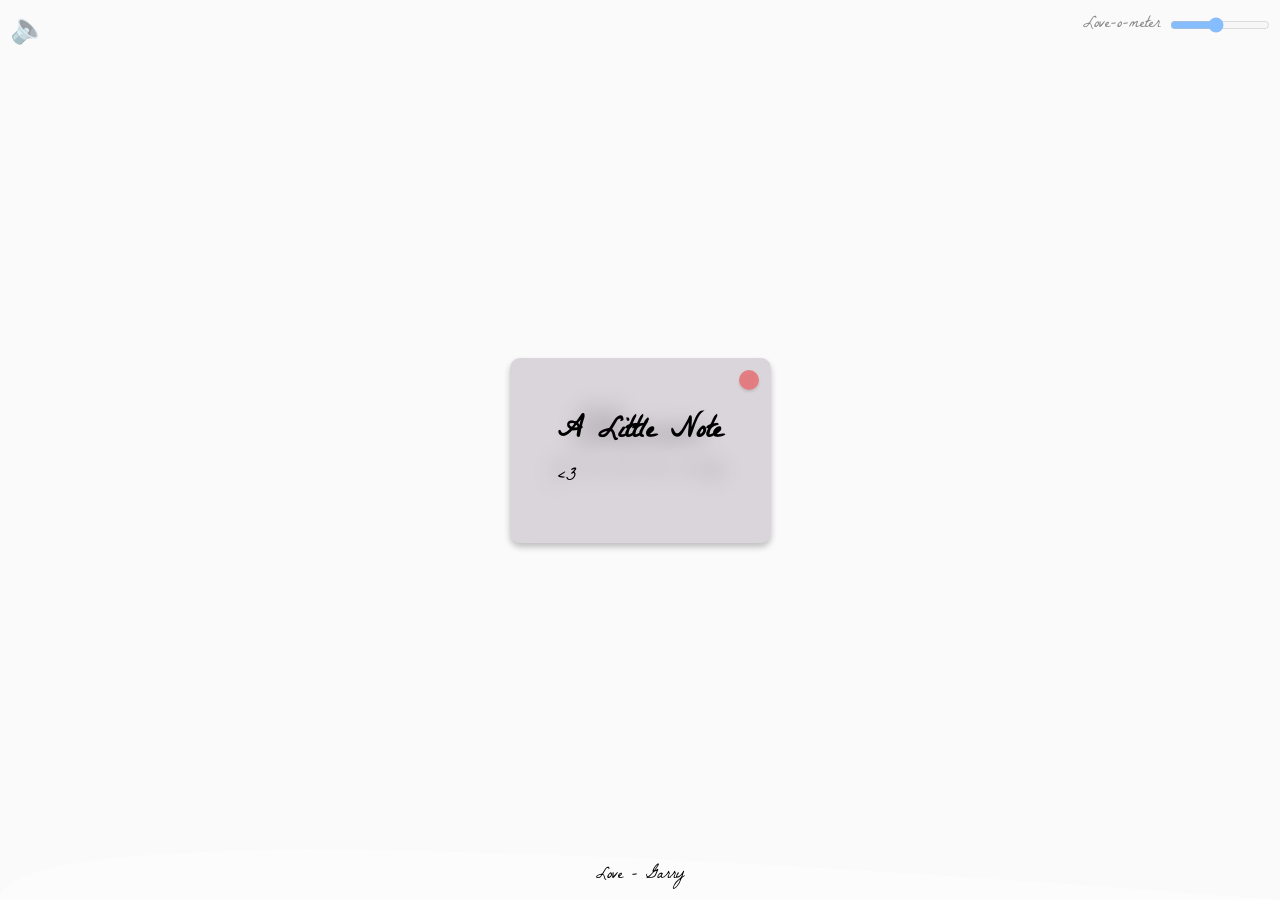
==== index.html @ 7bf53def "Add files via upload" ====
<!DOCTYPE html>
<html lang="en">
<head>
    <link rel="preconnect" href="https://fonts.googleapis.com">
    <link rel="preconnect" href="https://fonts.gstatic.com" crossorigin>
    <link href="https://fonts.googleapis.com/css2?family=La+Belle+Aurore&display=swap" rel="stylesheet">
    <link href="https://fonts.googleapis.com/css2?family=Dancing+Script&family=IBM+Plex+Mono&family=Noto+Serif+JP:wght@200&family=Playfair+Display&family=Rubik+Broken+Fax&family=Single+Day&display=swap" rel="stylesheet">

    <meta charset="UTF-8">
    <meta http-equiv="X-UA-Compatible" content="IE=edge">
    <meta name="viewport" content="width=device-width, initial-scale=1.0">
    <title>Sharon is my Love</title>
    <link rel="icon" href="https://media1.tenor.com/m/VSxlAnMklw0AAAAC/anime-hug-for-you.gif" type="image/gif">

    <link rel="stylesheet" href="./plugins/styles.css">

    <script defer src="./plugins/script.js"></script>
</head>
<body> 
    <div class="loader">
        <span class="loader__element"></span>
        <span class="loader__element"></span>
        <span class="loader__element"></span>
    </div>
    
    <div id="popupContainer">
        <div id="popupContent">
            <button id="closePopup"></button>
            <h2>A Little Note</h2>
            <p id="note"> <3    
            </p>
           
        </div>
    </div>
    
    <button id="musicButton" onclick="initiatePlayback()">🔈</button>

    <div id="heartRateControl">
        <label for="heartRateSlider">Love-o-meter </label>
        <input id="heartRateSlider" type="range" min="50" max="700" step="5" value="300" onchange="updateHeartRate()">
    </div>

    <audio id="bgMusic" loop hidden><source src="./assets/bg.mp3" type="audio/mp3"></audio>
    <audio id="popSound" hidden><source src="./assets/pop.mp3" type="audio/mp3"></audio>

    <div class="click-catcher"></div>

    <header>
        <h1 class="hero-text"></h1>
        <p class="quote">Loading quote...</p>
    </header>
    
    <canvas id="waterCanvas"></canvas>

    <p class="love">Love - Garry</p>

</body>
</html>
---- plugins/styles.css ----
* {
    box-sizing: border-box;
    margin: 0;
    padding: 0;
}

body {
    cursor: url('https://cdn.discordapp.com/attachments/1108762577602871346/1190700239171104911/image_2.png?') 5 5, auto;
    position: relative;
    display: flex;
    flex-direction: column;
    align-items: center;
    justify-content: center;
    height: 100vh;
    overflow: hidden;
    background-image: url('https://cdn.discordapp.com/attachments/1132030146434584656/1190665226593517598/output-onlinegiftools.gif?');
    background-position: center center;
    background-repeat: no-repeat;
    background-size: cover;
}

body::before {
    content: "";
    position: absolute;
    top: 0;
    left: 0;
    right: 0;
    bottom: 0;
    background-color: rgba(0, 0, 0, 0.041);
}

header {
    text-align: center;
    margin-bottom: 20px;
}

.love {
    margin-bottom: 10px;
    position: absolute;
    bottom: 0;
    font-family: 'La Belle Aurore', cursive;
    z-index: 12000;
}

.hero-text {
    font-size: 3rem;
    font-family: 'Dancing Script', cursive;
    position: relative;
    z-index: 2;
    color: black;
}

.quote {
    font-size: 1rem;
    font-family: 'La Belle Aurore', cursive;
    margin-top: 0;
    color: rgb(0, 0, 0);
    position: center;
    z-index: 2;
}

.heart {
    position: fixed;
    top: -1vh;
    font-size: 3rem;
    transform: translateY(0);
    animation: fall 3s linear forwards;
    z-index: 1;
    cursor: url('https://cdn.discordapp.com/attachments/1108762577602871346/1190700239171104911/image_2.png?') 5 5, auto;
    color: rgba(0, 0, 0, 0.363);
}

.click-catcher {
    position: fixed;
    top: 0;
    left: 0;
    width: 100vw;
    height: 100vh;
    z-index: 10;
}

@keyframes fall {
    to {
        transform: translateY(105vh);
    }
}

#musicButton {
    position: fixed;
    top: 10px;
    left: 10px;
    z-index: 11;
    font-size: 30px;
    border-style: none;
    background: transparent;
    cursor: url('https://cdn.discordapp.com/attachments/1108762577602871346/1190700239171104911/image_2.png?') 5 5, auto;
}

:root {
    --main-color: #ecf0f1;
    --point-color: #555;
    --size: 5px;
}

.loader {
    background-color: var(--main-color);
    overflow: hidden;
    width: 100%;
    height: 100%;
    position: fixed;
    top: 0;
    left: 0;
    display: flex;
    align-items: center;
    align-content: center;
    justify-content: center;
    z-index: 9999;
}

.loader__element {
    border-radius: 100%;
    border: var(--size) solid var(--point-color);
    margin: calc(var(--size) * 2);
}

.loader__element:nth-child(1) {
    animation: preloader 0.6s ease-in-out alternate infinite;
}

.loader__element:nth-child(2) {
    animation: preloader 0.6s ease-in-out alternate 0.2s infinite;
}

.loader__element:nth-child(3) {
    animation: preloader 0.6s ease-in-out alternate 0.4s infinite;
}

@keyframes preloader {
    100% {
        transform: scale(2);
    }
}

#waterCanvas {
    position: fixed;
    bottom: 0;
    left: 0;
    width: 100%;
    height: 150px;
    z-index: 5000;
}

#heartRateControl {
    position: fixed;
    top: 10px;
    right: 10px;
    padding-left: 10px;
    z-index: 11;
    display: flex;
    cursor: url('https://cdn.discordapp.com/attachments/1108762577602871346/1190700239171104911/image_2.png?') 5 5, auto;
    align-items: center;
    font-family: 'La Belle Aurore', cursive;
    color: rgb(0, 0, 0);
}

#heartRateControl input {
    margin-left: 10px;
    width: 100px;
    cursor: url('https://cdn.discordapp.com/attachments/1108762577602871346/1190700239171104911/image_2.png?') 5 5, auto;
}

#heartRateSlider {
    padding-left: 10px;
}

#popupContainer {
    display: none;
    position: fixed;
    top: 0;
    left: 0;
    width: 100vw;
    height: 100vh;
    background: rgba(255, 255, 255, 0.527);
    justify-content: center;
    align-items: center;
    z-index: 10000;
}

#popupContent {
    background: hsla(289, 8%, 60%, 0.356);
    padding: 3rem;
    font-family: 'La Belle Aurore', cursive;
    font-size: 1.2rem;
    border-radius: 10px;
    max-width: 35%;
    position: relative;
    backdrop-filter: blur(10px);
    box-shadow: 0 4px 6px rgba(0, 0, 0, 0.24);
}

#closePopup {
    position: absolute;
    top: 12px;
    background-color: rgba(255, 0, 0, 0.384);
    right: 12px;
    cursor: url('https://cdn.discordapp.com/attachments/1108762577602871346/1190700239171104911/image_2.png?') 5 5, auto;
    border: none;
    padding: 10px;
    border-radius: 20px;
    backdrop-filter: blur(10px);
    box-shadow: 0 2px 3px rgba(0, 0, 0, 0.116);
}

@media only screen and (max-width: 600px) {
    #popupContent {
        max-width: 85%;
    }
    #waterCanvas {
        display: none;
    }
}
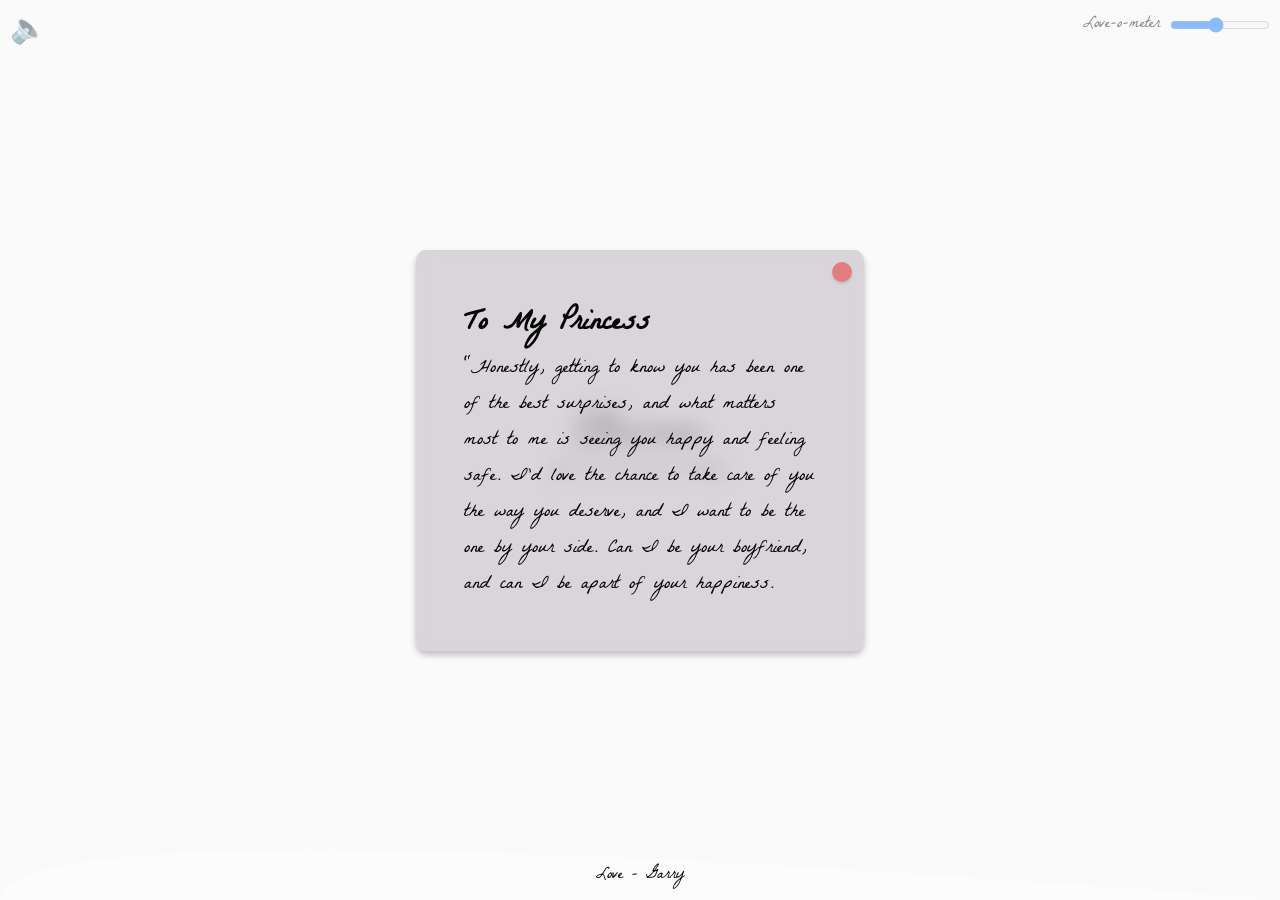
==== commit 7f42c9bc: "Update index.html" ====
--- a/index.html
+++ b/index.html
@@ -26,8 +26,10 @@
     <div id="popupContainer">
         <div id="popupContent">
             <button id="closePopup"></button>
-            <h2>A Little Note</h2>
-            <p id="note"> <3    
+            <h2>To My Princess</h2>
+            <p id="note">“Honestly, getting to know you has been one of the best surprises, and what matters most to me is seeing you happy and feeling safe.
+                I’d love the chance to take care of you the way you deserve, and I want to be the one by your side.
+                Can I be your boyfriend, and can I be apart of your happiness.    
             </p>
            
         </div>
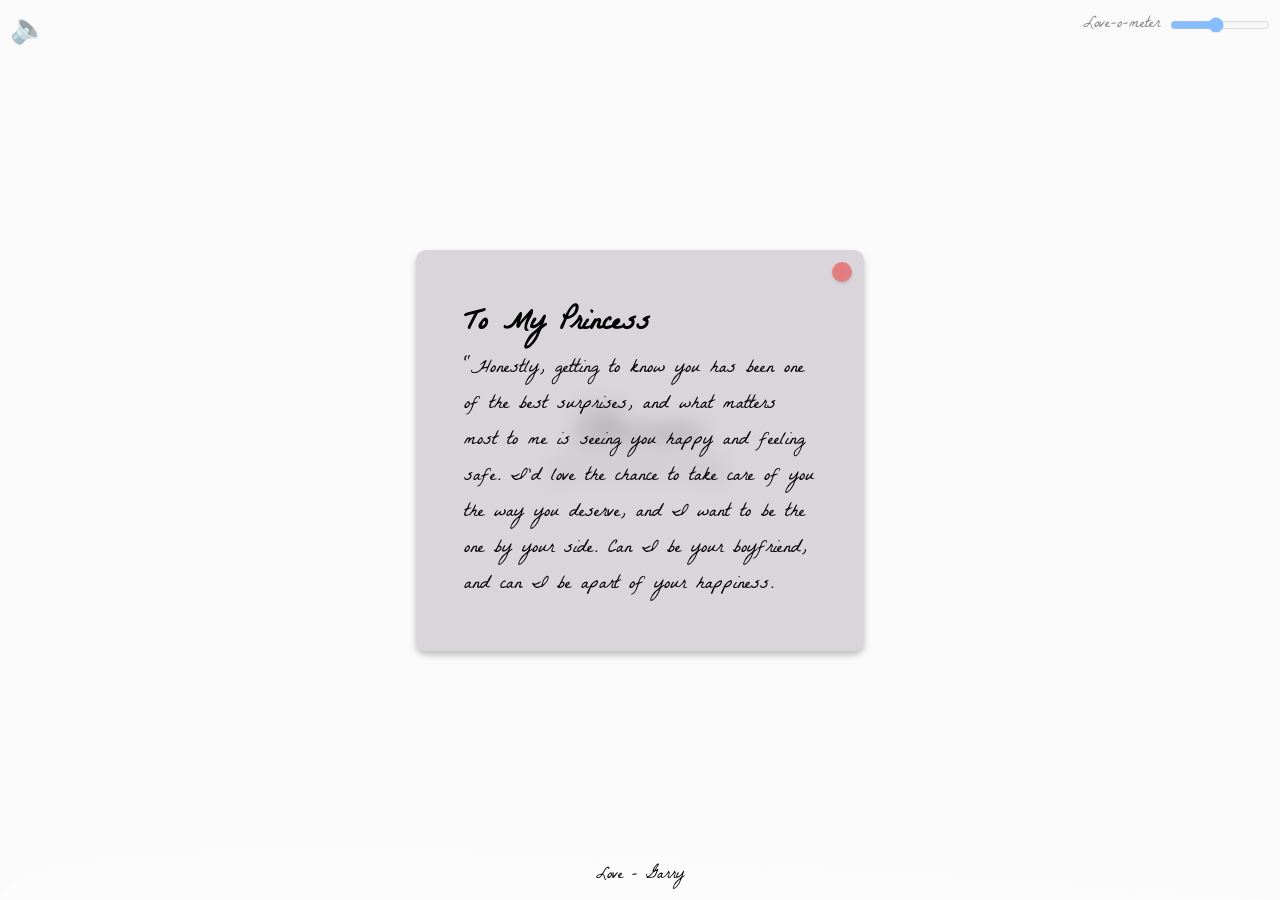
==== commit cb3d66a7: "Update index.html" ====
--- a/index.html
+++ b/index.html
@@ -9,8 +9,8 @@
     <meta charset="UTF-8">
     <meta http-equiv="X-UA-Compatible" content="IE=edge">
     <meta name="viewport" content="width=device-width, initial-scale=1.0">
-    <title>Sharon is my Love</title>
-    <link rel="icon" href="https://media1.tenor.com/m/VSxlAnMklw0AAAAC/anime-hug-for-you.gif" type="image/gif">
+    <title>Sharen can I be Yours</title>
+    <link rel="icon" type="image/png" href="./assets/unnamed.png">
 
     <link rel="stylesheet" href="./plugins/styles.css">
 
